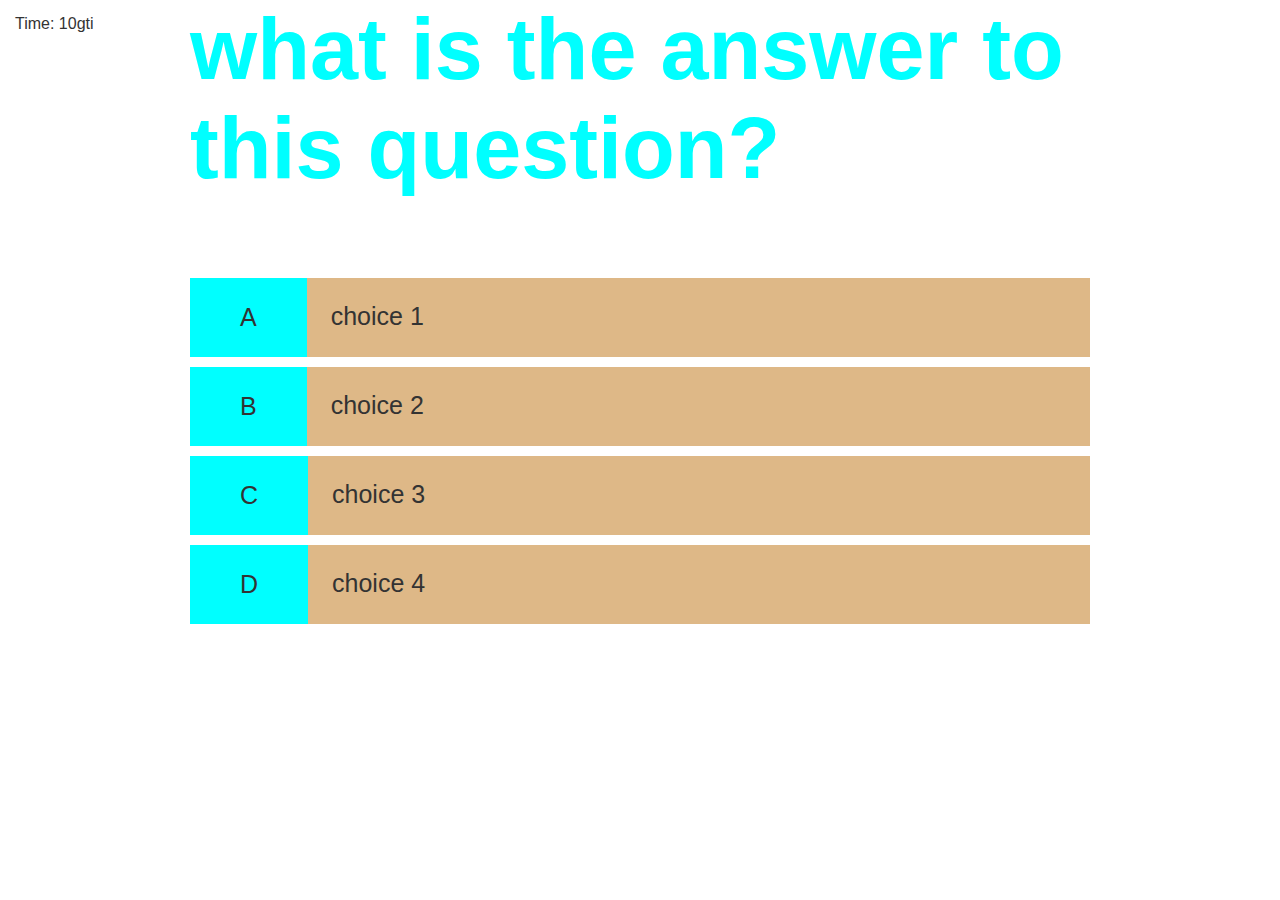
==== question.html @ de8c0138 "Made html and css" ====
<!DOCTYPE html>
<html>
<head>
  <title>trivia</title>
  <link rel="stylesheet"href="./question.css">
</head>
<header>
<div class="timer">
  <p>
      Time:
      <span id="timer">
        10gti
      </span>
  </p>
</div>
</header>

<body>
    <div class="container">
      <div id="game" class="justify-center flex column">
        <h1>what is the answer to this question?</h1>
        <div class="choice-container">
          <p class="choice-prefix">A</p>
          <p class="choice-text">choice 1</p>
        </div>
        <div class="choice-container">
          <p class="choice-prefix">B</p>
          <p class="choice-text">choice 2</p>
        </div>
        <div class="choice-container">
          <p class="choice-prefix">C</p>
          <p class="choice-text">choice 3</p>
        </div>
        <div class="choice-container">
          <p class="choice-prefix">D</p>
          <p class="choice-text">choice 4</p>
        </div>
       
    </div>
  
   

  </Section>
 
</body>
</html>
---- question.css ----
*{
    box-sizing: border-box;
    font-family: Arial, Helvetica, sans-serif;
    margin: 0;
    padding: 0;
    color: #333;
  }
  body{
    display: flex;
    justify-content: center;
    align-self: center;
  }
  
  .timer{
  position: absolute;
  top: 15px;
  left: 15px;
  }
  
  h1{
    font-size: 5.4rem;
    color: aqua;
  margin-bottom: 5rem;
  }
  
  .container{
    width: 100vh;
    height: 100vh;
    display: flex;
    justify-content: center;
    align-self: center;
  max-width: 80rem;
  margin: 0auto;
  }
  
  .choice-container{
    display: flex;
    margin-bottom: 10px;
    width: 100%;
    font-size: 25px;
    border: 10px; 
    background-color: burlywood;
  }
  
  
  .choice-container:hover{
    cursor: pointer;
    background-color: blueviolet;
    transform: translateY(-0.1rem);
    transition: transform 150ms;
  }
  
  .choice-prefix {
  padding: 25px 50px;
  background-color: aqua;
  }
  .choice-text{
    padding: 1.5rem;
  }
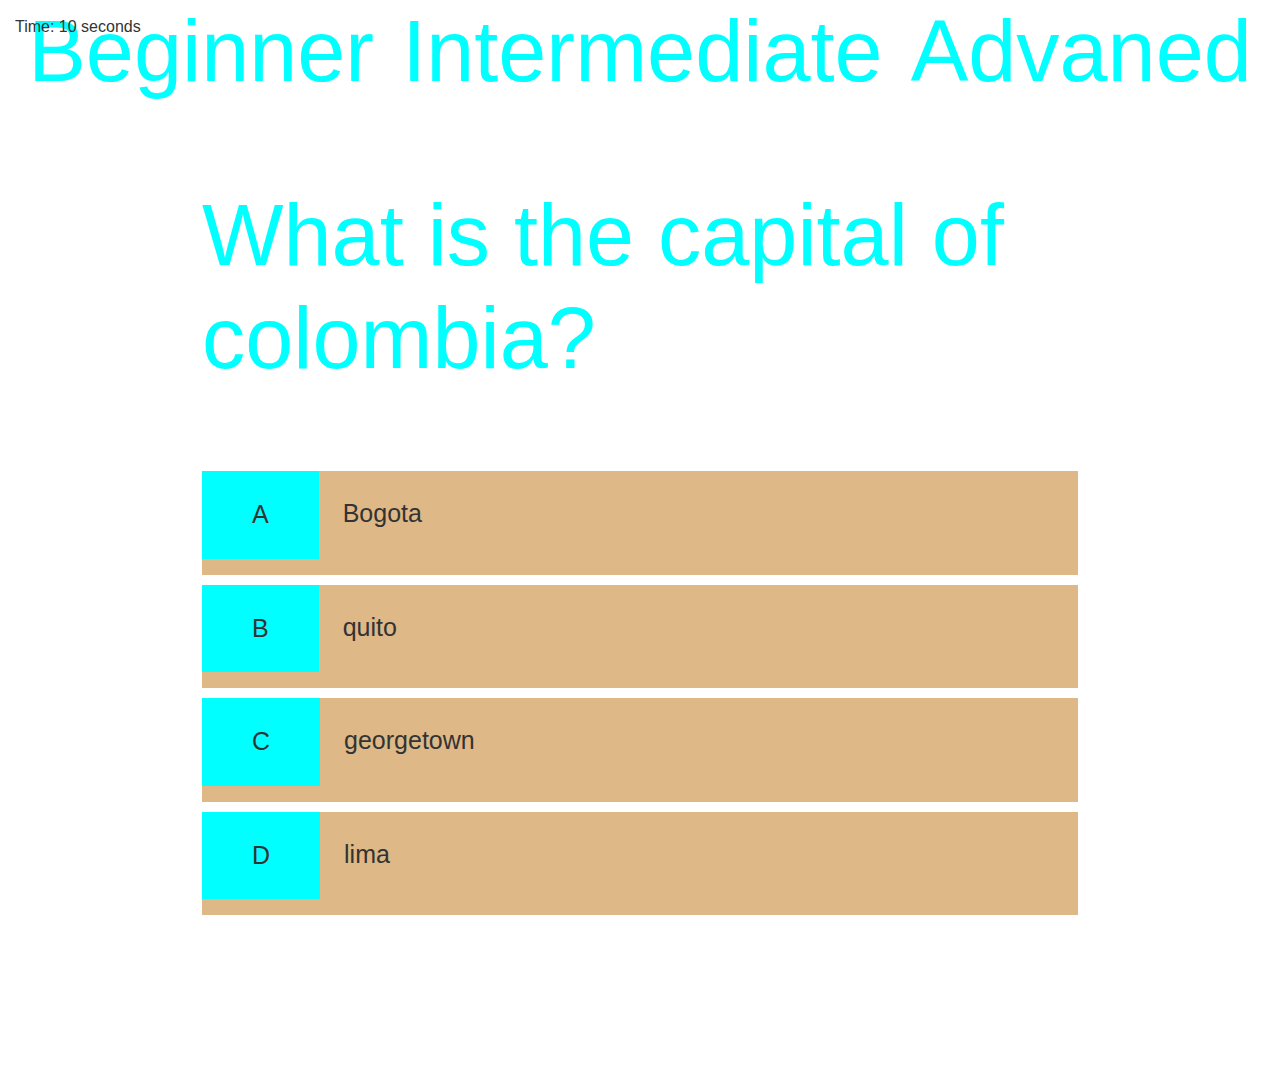
==== commit 7d565490: "java script" ====
--- a/question.html
+++ b/question.html
@@ -1,46 +1,50 @@
 <!DOCTYPE html>
-<html>
+<html lang="en">
 <head>
-  <title>trivia</title>
-  <link rel="stylesheet"href="./question.css">
+  <meta charset="UTF-8">
+  <meta name="viewport" content="width=device-width, initial-scale=1.0">
+  <title>Trivia Game</title>
+  <link href="https://cdn.jsdelivr.net/npm/bootstrap@5.3.3/dist/css/bootstrap.min.css" rel="stylesheet" integrity="sha384-QWTKZyjpPEjISv5WaRU9OFeRpok6YctnYmDr5pNlyT2bRjXh0JMhjY6hW+ALEwIH" crossorigin="anonymous">
+  <link rel="stylesheet" href="./question.css">
 </head>
-<header>
-<div class="timer">
-  <p>
-      Time:
-      <span id="timer">
-        10gti
-      </span>
-  </p>
-</div>
-</header>
+<body>
+  <header>
+    <div class="timer">
+      <p>Time: <span id="timer">10</span> seconds</p>
+    </div>
+  </header>
+  <section>
+    <h1>Beginner</h1>
+    <h1>Intermediate</h1>
+    <h1>Advaned</h1>
+  </section>
 
-<body>
-    <div class="container">
-      <div id="game" class="justify-center flex column">
-        <h1>what is the answer to this question?</h1>
-        <div class="choice-container">
+  <div class="container">
+    <div id="game" class="justify-center flex column">
+      <h2 id="question">What is the answer to this question?</h2>
+      <div id="choices">
+        <div class="choice-container" onclick="checkAnswer('A')">
           <p class="choice-prefix">A</p>
-          <p class="choice-text">choice 1</p>
+          <p class="choice-text" id="choice-A">Choice 1</p>
         </div>
-        <div class="choice-container">
+        <div class="choice-container" onclick="checkAnswer('B')">
           <p class="choice-prefix">B</p>
-          <p class="choice-text">choice 2</p>
+          <p class="choice-text" id="choice-B">Choice 2</p>
         </div>
-        <div class="choice-container">
+        <div class="choice-container" onclick="checkAnswer('C')">
           <p class="choice-prefix">C</p>
-          <p class="choice-text">choice 3</p>
+          <p class="choice-text" id="choice-C">Choice 3</p>
         </div>
-        <div class="choice-container">
+        <div class="choice-container" onclick="checkAnswer('D')">
           <p class="choice-prefix">D</p>
-          <p class="choice-text">choice 4</p>
+          <p class="choice-text" id="choice-D">Choice 4</p>
         </div>
-       
+      </div>
+      <div id="feedback"></div>
+      <button id="next-btn" style="display:none;" onclick="nextQuestion()">Next Question</button>
     </div>
-  
-   
+  </div>
 
-  </Section>
- 
+  <script src="script.js"></script>
 </body>
 </html>--- a/question.css
+++ b/question.css
@@ -1,59 +1,66 @@
 *{
-    box-sizing: border-box;
-    font-family: Arial, Helvetica, sans-serif;
-    margin: 0;
-    padding: 0;
-    color: #333;
-  }
-  body{
-    display: flex;
-    justify-content: center;
-    align-self: center;
-  }
-  
-  .timer{
-  position: absolute;
-  top: 15px;
-  left: 15px;
-  }
-  
-  h1{
+  box-sizing: border-box;
+  font-family: Arial, Helvetica, sans-serif;
+  margin: 0;
+  padding: 0;
+  color: #333;
+}
+
+.timer{
+position: absolute;
+top: 15px;
+left: 15px;
+}
+
+h1{
+  font-size: 5.4rem;
+  color: aqua;
+margin-bottom: 5rem;
+}
+
+section{
+  display: flex;
+  justify-content: space-evenly;
+}
+
+h2{
     font-size: 5.4rem;
     color: aqua;
   margin-bottom: 5rem;
   }
-  
-  .container{
-    width: 100vh;
-    height: 100vh;
-    display: flex;
-    justify-content: center;
-    align-self: center;
-  max-width: 80rem;
-  margin: 0auto;
+
+  button{
+    font-size: 75px;
   }
-  
-  .choice-container{
-    display: flex;
-    margin-bottom: 10px;
-    width: 100%;
-    font-size: 25px;
-    border: 10px; 
-    background-color: burlywood;
-  }
-  
-  
-  .choice-container:hover{
-    cursor: pointer;
-    background-color: blueviolet;
-    transform: translateY(-0.1rem);
-    transition: transform 150ms;
-  }
-  
-  .choice-prefix {
-  padding: 25px 50px;
-  background-color: aqua;
-  }
-  .choice-text{
-    padding: 1.5rem;
-  }+
+.container{
+  width: 100vh;
+  height: 100vh;
+max-width: 80rem;
+margin: 0auto;
+}
+
+.choice-container{
+  display: flex;
+  margin-bottom: 10px;
+  width: 100%;
+  font-size: 25px;
+  border: 10px; 
+  background-color: burlywood;
+}
+
+
+.choice-container:hover{
+  cursor: pointer;
+  background-color: blueviolet;
+  transform: translateY(-0.1rem);
+  transition: transform 150ms;
+}
+
+.choice-prefix {
+padding: 25px 50px;
+background-color: aqua;
+}
+.choice-text{
+  padding: 1.5rem;
+}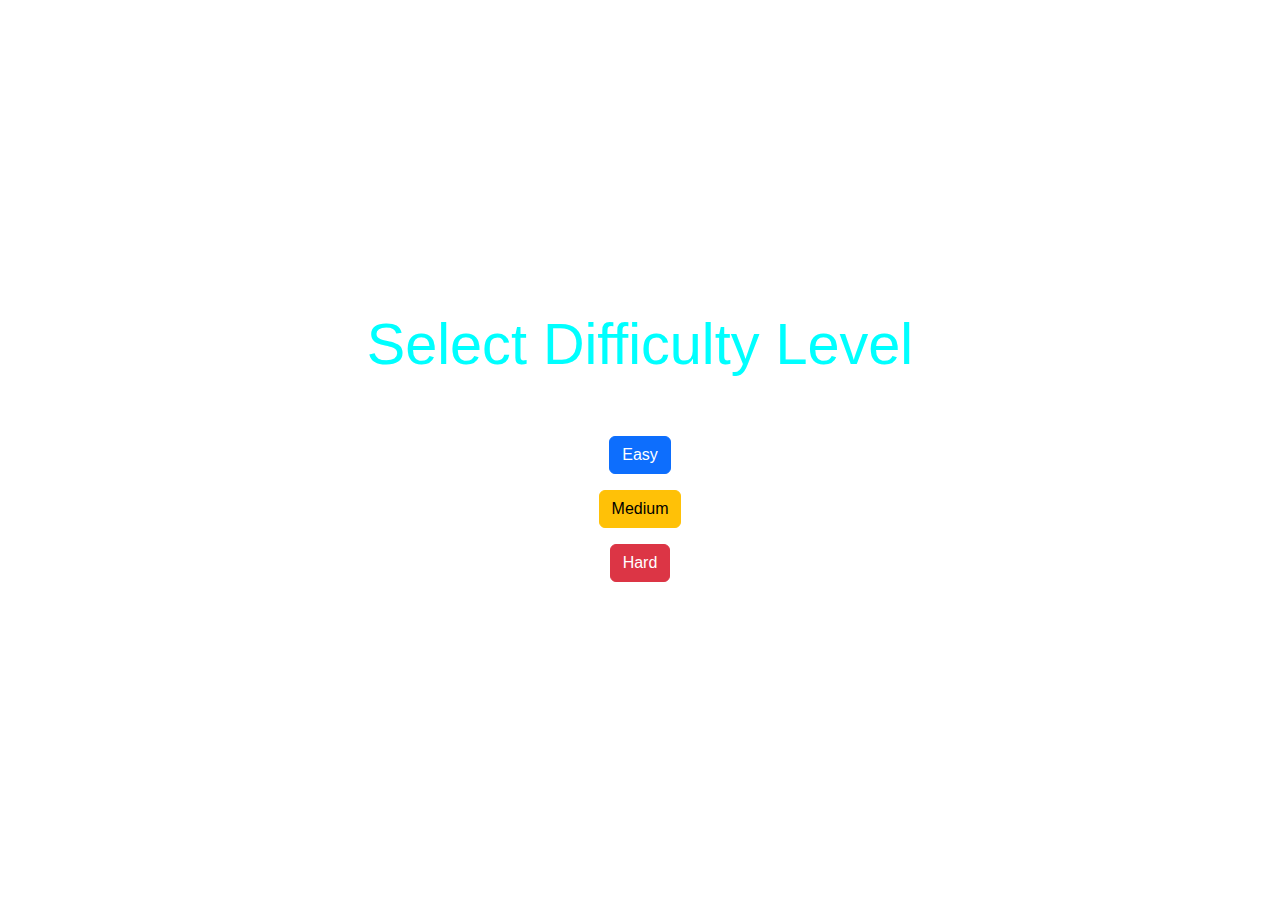
==== commit 488e76f0: "changes to html and javascript" ====
--- a/question.html
+++ b/question.html
@@ -1,26 +1,33 @@
 <!DOCTYPE html>
 <html lang="en">
+
 <head>
   <meta charset="UTF-8">
   <meta name="viewport" content="width=device-width, initial-scale=1.0">
   <title>Trivia Game</title>
-  <link href="https://cdn.jsdelivr.net/npm/bootstrap@5.3.3/dist/css/bootstrap.min.css" rel="stylesheet" integrity="sha384-QWTKZyjpPEjISv5WaRU9OFeRpok6YctnYmDr5pNlyT2bRjXh0JMhjY6hW+ALEwIH" crossorigin="anonymous">
+  <link href="https://cdn.jsdelivr.net/npm/bootstrap@5.3.3/dist/css/bootstrap.min.css" rel="stylesheet"
+    integrity="sha384-QWTKZyjpPEjISv5WaRU9OFeRpok6YctnYmDr5pNlyT2bRjXh0JMhjY6hW+ALEwIH" crossorigin="anonymous">
   <link rel="stylesheet" href="./question.css">
 </head>
+
 <body>
-  <header>
-    <div class="timer">
-      <p>Time: <span id="timer">10</span> seconds</p>
-    </div>
-  </header>
-  <section>
-    <h1>Beginner</h1>
-    <h1>Intermediate</h1>
-    <h1>Advaned</h1>
-  </section>
 
-  <div class="container">
-    <div id="game" class="justify-center flex column">
+  <div id="difficulty-selection" class="container text-center">
+    <h2>Select Difficulty Level</h2>
+    <button class="btn btn-primary m-2" onclick="startGame('easy')">Easy</button>
+    <button class="btn btn-warning m-2" onclick="startGame('medium')">Medium</button>
+    <button class="btn btn-danger m-2" onclick="startGame('hard')">Hard</button>
+  </div>
+
+
+  <div id="game" class="container" style="display:none;">
+    <header>
+      <div class="timer">
+        <p>Time: <span id="timer">10</span> seconds</p>
+      </div>
+    </header>
+
+    <div class="justify-center flex column">
       <h2 id="question">What is the answer to this question?</h2>
       <div id="choices">
         <div class="choice-container" onclick="checkAnswer('A')">
@@ -47,4 +54,5 @@
 
   <script src="script.js"></script>
 </body>
+
 </html>--- a/question.css
+++ b/question.css
@@ -1,4 +1,4 @@
-*{
+* {
   box-sizing: border-box;
   font-family: Arial, Helvetica, sans-serif;
   margin: 0;
@@ -6,61 +6,77 @@
   color: #333;
 }
 
-.timer{
-position: absolute;
-top: 15px;
-left: 15px;
+
+.timer {
+  position: absolute;
+  top: 15px;
+  left: 15px;
+  font-size: 1.8rem;
 }
 
-h1{
+
+h1 {
   font-size: 5.4rem;
   color: aqua;
-margin-bottom: 5rem;
+  margin-bottom: 5rem;
+  text-align: center;
 }
 
-section{
-  display: flex;
-  justify-content: space-evenly;
+
+h2 {
+  font-size: 3.6rem;
+  color: aqua;
+  margin-bottom: 3rem;
+  text-align: center;
 }
 
-h2{
-    font-size: 5.4rem;
-    color: aqua;
-  margin-bottom: 5rem;
-  }
-
-  button{
-    font-size: 75px;
-  }
-
-.container{
-  width: 100vh;
+.container {
+  display: flex;
+  flex-direction: column;
+  justify-content: center;
+  align-items: center;
   height: 100vh;
-max-width: 80rem;
-margin: 0auto;
+  max-width: 80rem;
+  margin: 0 auto;
+  padding: 1rem;
+  text-align: center;
 }
 
-.choice-container{
+
+.choice-container {
   display: flex;
+  justify-content: space-between;
+  align-items: center;
   margin-bottom: 10px;
   width: 100%;
   font-size: 25px;
-  border: 10px; 
+  padding: 1rem;
+  border-radius: 8px;
   background-color: burlywood;
+  transition: transform 150ms, background-color 150ms;
 }
 
 
-.choice-container:hover{
+.choice-container:hover {
   cursor: pointer;
   background-color: blueviolet;
   transform: translateY(-0.1rem);
-  transition: transform 150ms;
 }
 
+
 .choice-prefix {
-padding: 25px 50px;
-background-color: aqua;
+  padding: 25px 50px;
+  background-color: aqua;
+  border-radius: 50%;
+  font-weight: bold;
+  font-size: 2rem;
+  color: #fff;
 }
-.choice-text{
+
+
+.choice-text {
   padding: 1.5rem;
+  font-size: 1.5rem;
+  flex-grow: 1;
+  text-align: left;
 }